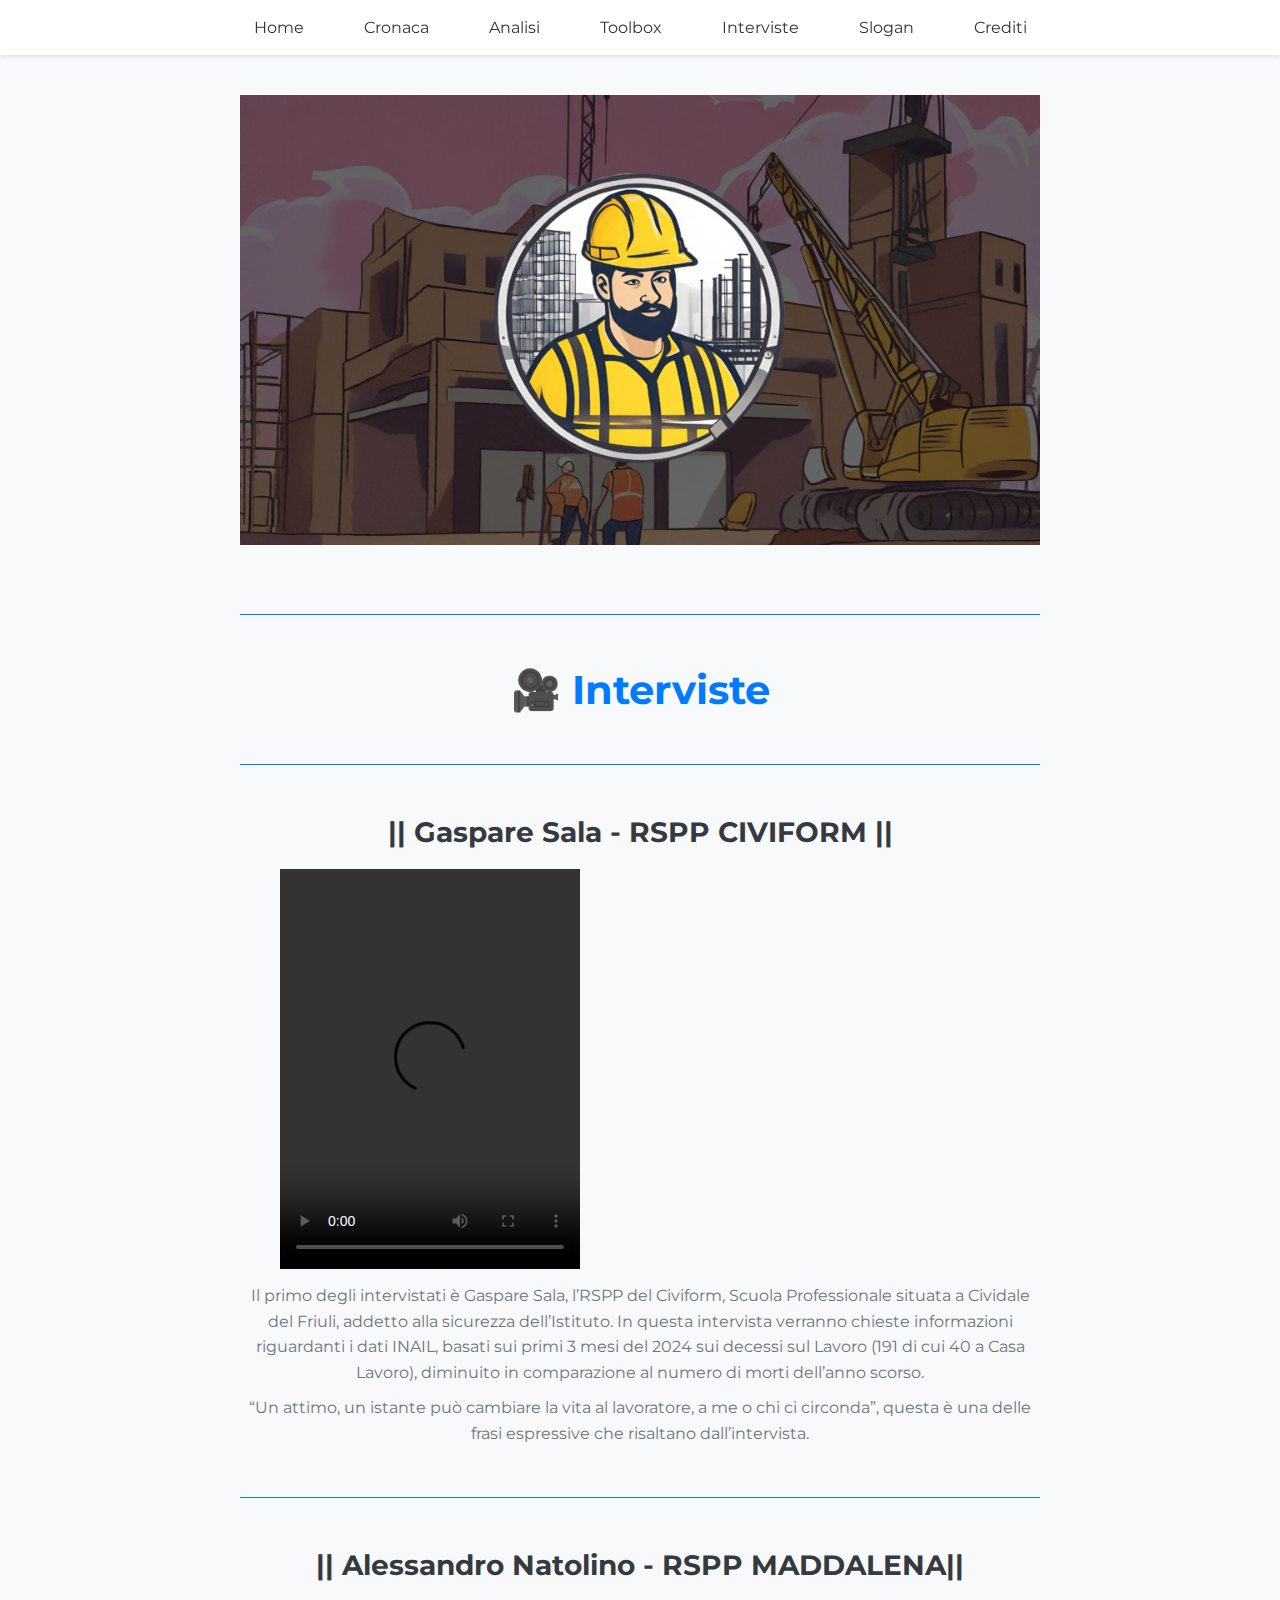
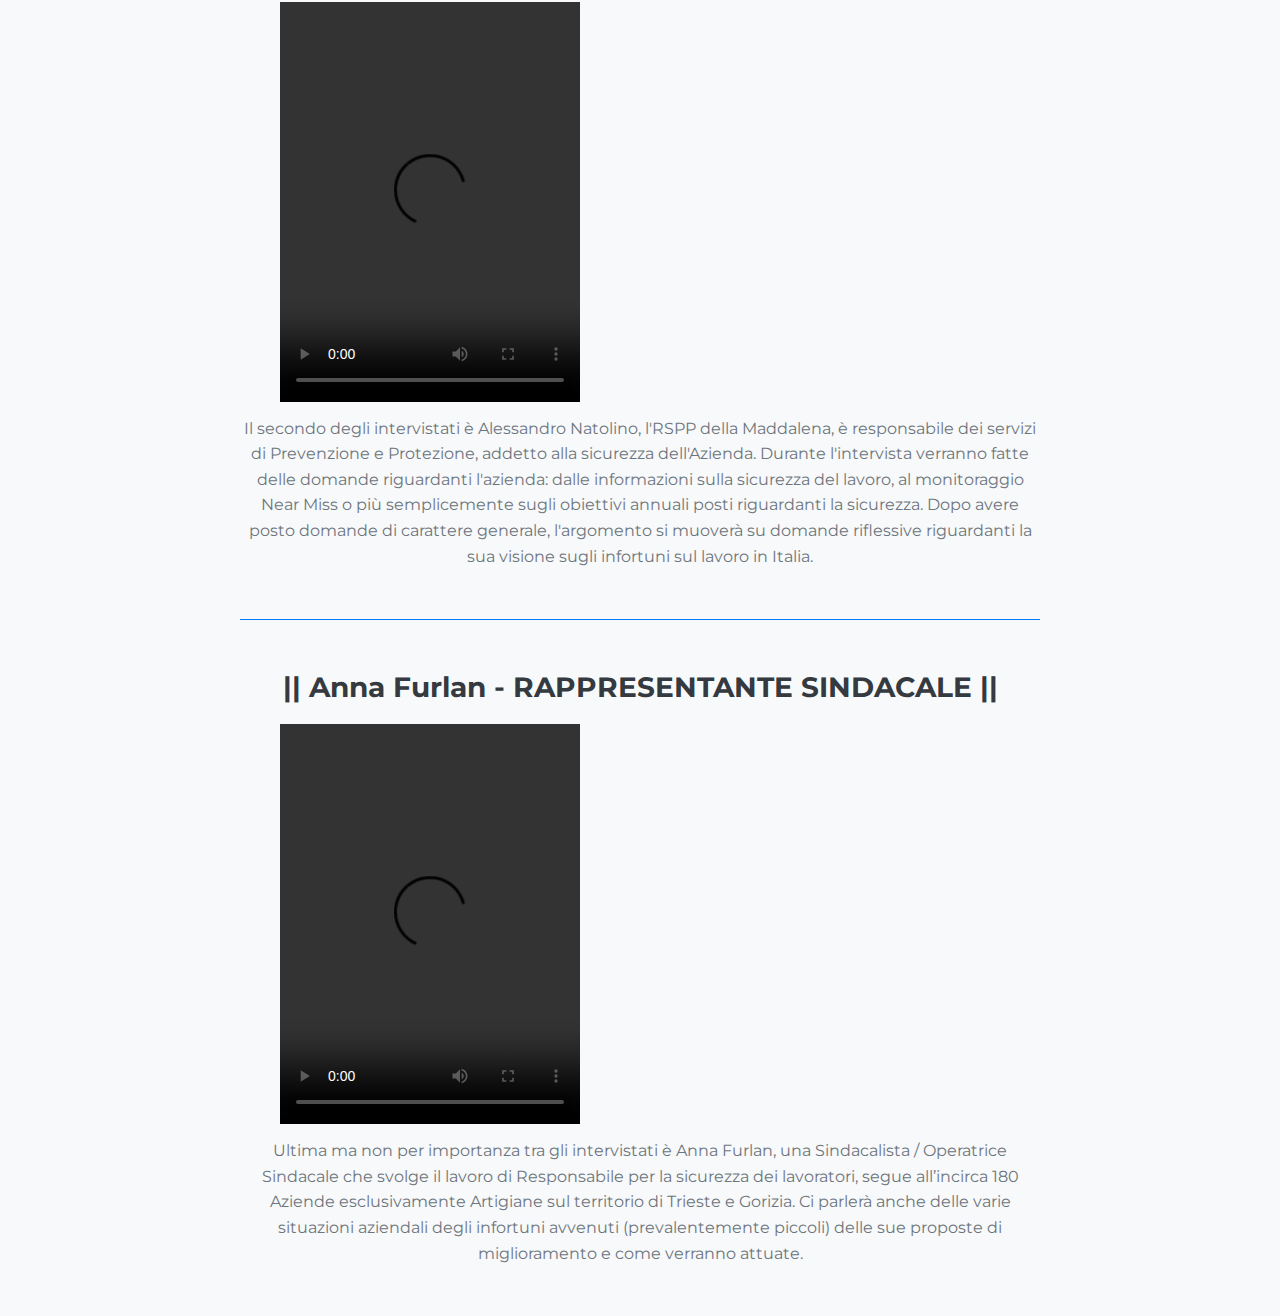
==== interviste/interviste.html @ 01c20100 "Add files via upload" ====
<!DOCTYPE html>
<html lang="it">
<head>
    <meta charset="UTF-8">
    <meta name="viewport" content="width=device-width, initial-scale=1.0">
    <title>Interviste</title>
    <link
    rel="stylesheet"
    href="https://cdnjs.cloudflare.com/ajax/libs/animate.css/4.1.1/animate.min.css"
  />
    <link href="https://fonts.googleapis.com/css2?family=Montserrat:wght@400;700&display=swap" rel="stylesheet">
    <style>
        body {
            font-family: 'Montserrat', sans-serif;
            margin: 0;
            padding: 0;
            background-color: #f8f9fa;
            color: #333;
            animation: backInDown;
            animation-duration: 1s;
        }
.navbar {
    display: flex;
    justify-content: center;
    align-items: center;
    background-color: rgba(255, 255, 255, 0.9);
    padding: 10px 20px;
    box-shadow: 0 2px 4px rgba(0, 0, 0, 0.1);
    position: sticky;
    top: 0;
    z-index: 1000;
}

.navbar a {
    color: #333;
    text-decoration: none;
    padding: 8px 20px;
    text-align: center;
    transition: background-color 0.3s ease;
    margin: 0 10px;
}

.navbar a:hover {
    background-color: #e9ecef;
}
        .content {
            padding: 40px 20px;
            max-width: 800px;
            margin: auto;
        }
        .logo-container img.banner {
            display: block;
            margin: 0 auto;
            max-width: 100%;
            width: 100%;
        }
        h1 {
            font-size: 2.5em;
            text-align: center;
            margin-bottom: 20px;
            color: #007bff;
        }
        h2 {
            font-size: 1.75em;
            margin: 20px 0 10px;
            color: #343a40;
            text-align: center;
            margin-bottom: 20px;
        }
        p {
            font-size: 1em;
            line-height: 1.6;
            margin: 10px 0;
            color: #6c757d;
            text-align: center;
        }
        hr {
            border: 0;
            height: 1px;
            background: #007bff;
            margin-top: 50px;
            margin-bottom: 50px;
        }
	video {
	    height: 400px;
	    weight: 600px;
	    margin-left: 40px;
	}
        @media (max-width: 600px) {
            .navbar {
                flex-direction: column;
                align-items: flex-start;
            }
            .navbar a {
                padding: 10px;
                width: 100%;
                box-sizing: border-box;
            }
            .content {
                padding: 20px 10px;
            } 
	    video {
	        height: 200px;
	        weight: 300px;
	    }
        }
    </style>
</head>
<body>
    <div class="navbar">
        <a href="..\homepage\index.html">Home</a>
        <a href="..\cronaca\cronaca.html">Cronaca</a>
        <a href="..\analisi_statistica\analisi_statistica.html">Analisi</a>
        <a href="..\toolbox\toolbox.html">Toolbox</a>
        <a href="..\interviste\interviste.html">Interviste</a>
        <a href="..\slogan\slogan.html">Slogan</a>
        <a href="..\crediti\crediti.html">Crediti</a>
    </div>
    <div class="content">
        <div class="logo-container">
            <img src="banner1.png" alt="Banner" class="banner">
        </div>

        <br>
        <hr>

        <h1>🎥 Interviste</h1>
        <hr>
        
	<h2>|| Gaspare Sala - RSPP CIVIFORM ||</h2>

        <video controls class="film1">
          <source src="video\gaspare-sala.mp4" type="video/mp4">
       </video>
  
        <p>Il primo degli intervistati è Gaspare Sala, l’RSPP del Civiform, Scuola Professionale situata a Cividale del Friuli, addetto alla sicurezza dell’Istituto.
In questa intervista verranno chieste informazioni riguardanti i dati INAIL, basati sui primi 3 mesi del 2024 sui decessi sul Lavoro (191 di cui 40 a Casa Lavoro), diminuito in comparazione al numero di morti dell’anno scorso.</p>
	<p>“Un attimo, un istante può cambiare la vita al lavoratore, a me o chi ci circonda”, questa è una delle frasi espressive che risaltano dall’intervista.</p>
        <hr>
  
	<h2>|| Alessandro Natolino - RSPP MADDALENA||</h2>
  
        <video controls class="film2">
          <source src="video\alessandro-natolino.mp4" type="video/mp4">
       </video>
  
        <p>Il secondo degli intervistati è Alessandro Natolino, l'RSPP della Maddalena, è responsabile dei servizi di Prevenzione e Protezione, addetto alla sicurezza dell'Azienda. 
Durante l'intervista verranno fatte delle domande riguardanti l'azienda: dalle informazioni sulla sicurezza del lavoro, al monitoraggio Near Miss o più semplicemente sugli obiettivi annuali posti riguardanti la sicurezza.
Dopo avere posto domande di carattere generale, l'argomento si muoverà su domande riflessive riguardanti la sua visione sugli infortuni sul lavoro in Italia.</p>
        
        <hr>
	<h2>|| Anna Furlan - RAPPRESENTANTE SINDACALE ||</h2>
  
        <video controls class="film3">
          <source src="video\anna-furlan.mp4" type="video/mp4">
       </video>
  
        <p>Ultima ma non per importanza tra gli intervistati è Anna Furlan, una Sindacalista / Operatrice Sindacale che svolge il lavoro di Responsabile per la sicurezza dei lavoratori, segue all’incirca 180 Aziende esclusivamente Artigiane sul territorio di Trieste e Gorizia.
Ci parlerà anche delle varie situazioni aziendali degli infortuni avvenuti (prevalentemente piccoli) delle sue proposte di miglioramento e come verranno attuate.</p>
        
      </div>
</body>
</html>
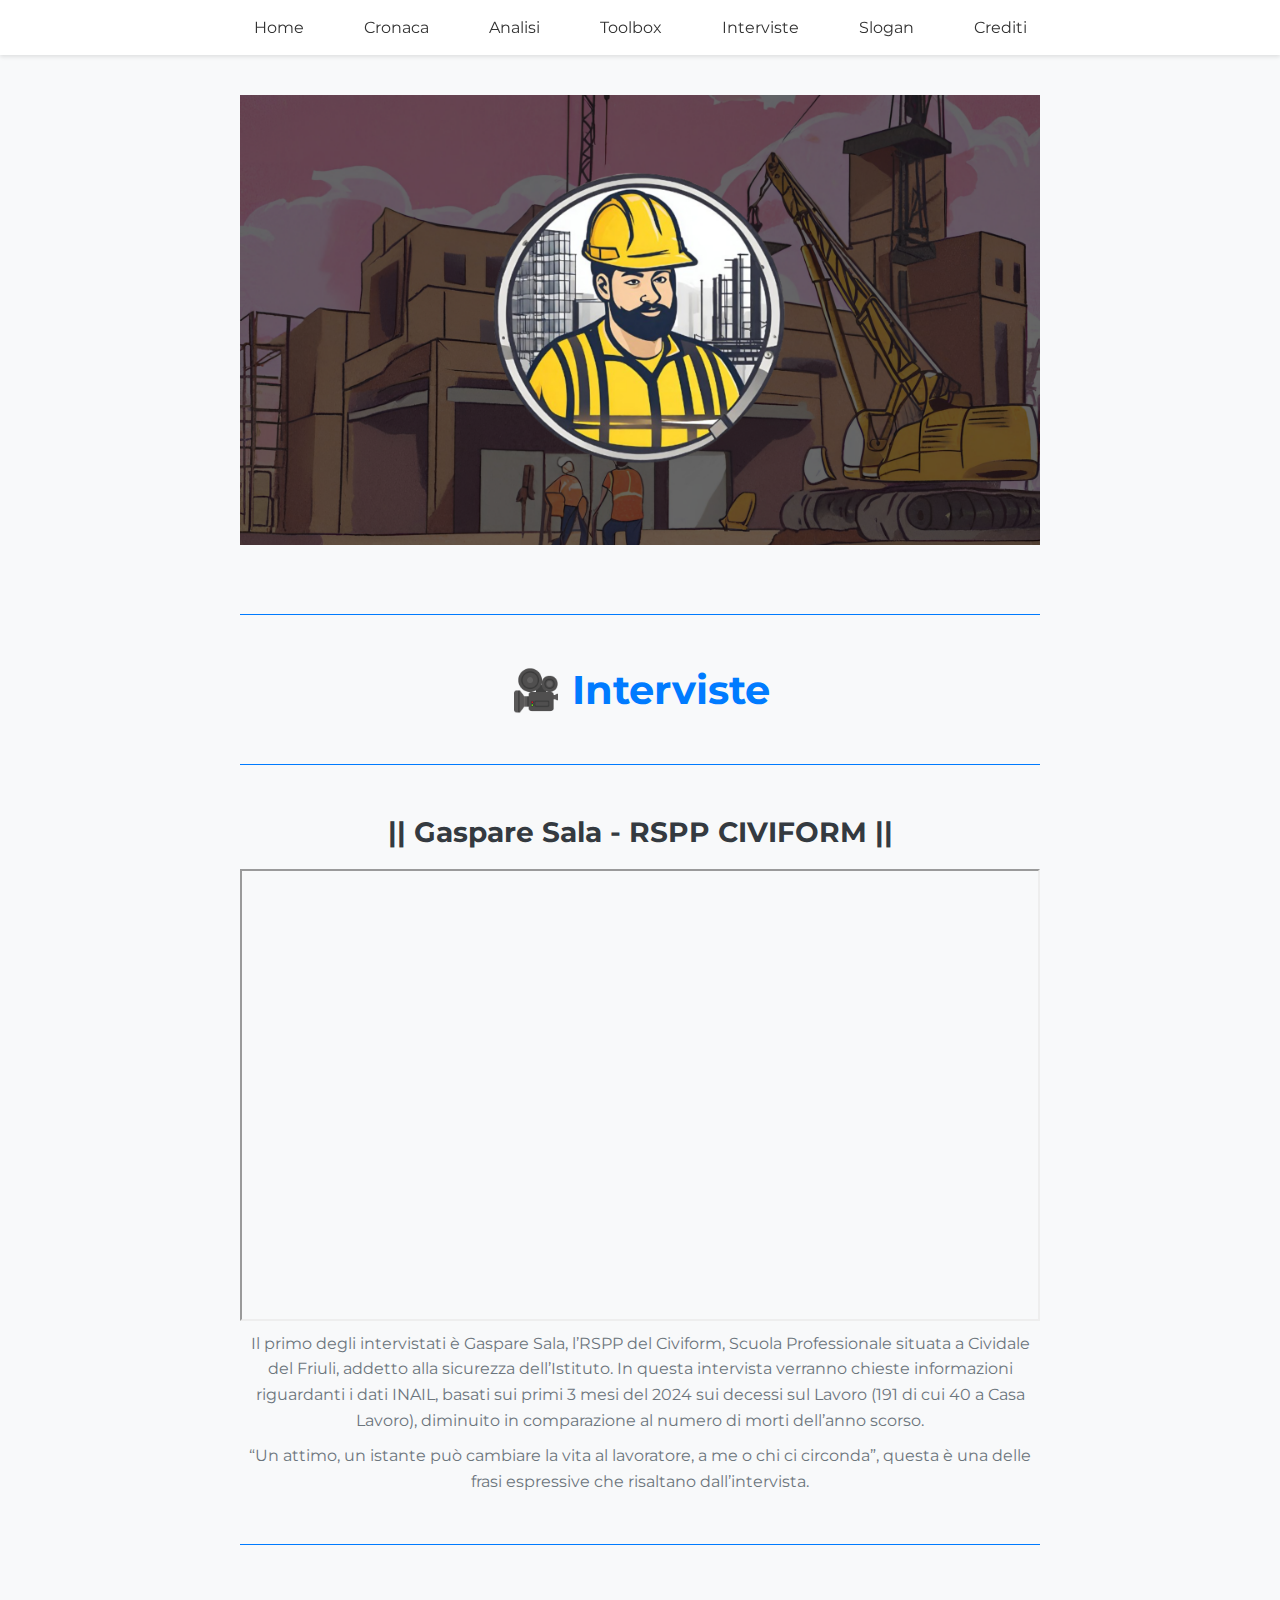
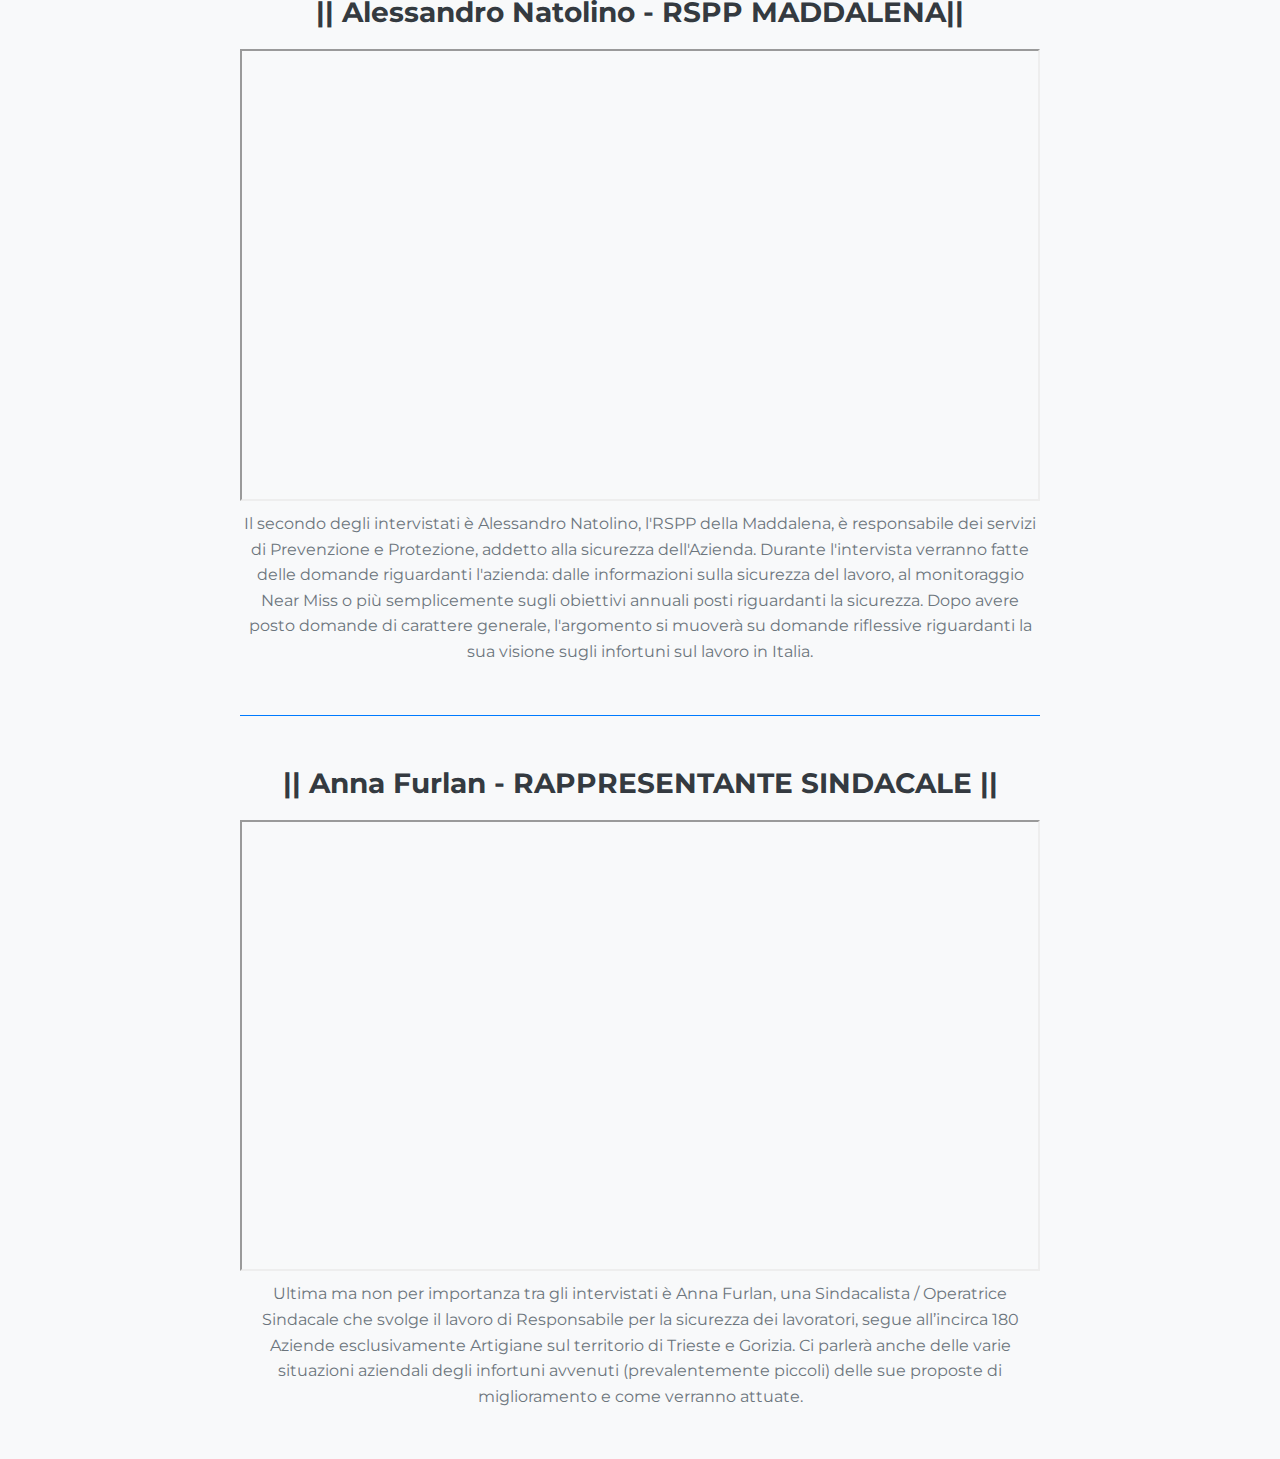
==== commit ed04b5d3: "Add files via upload" ====
--- a/interviste/interviste.html
+++ b/interviste/interviste.html
@@ -81,11 +81,15 @@
             margin-top: 50px;
             margin-bottom: 50px;
         }
-	video {
-	    height: 400px;
-	    weight: 600px;
-	    margin-left: 40px;
-	}
+.container {
+    display: flex;
+    justify-content: center;
+}
+    
+iframe {
+    aspect-ratio: 16 / 9;
+    width: 100% !important;
+}
         @media (max-width: 600px) {
             .navbar {
                 flex-direction: column;
@@ -99,7 +103,7 @@
             .content {
                 padding: 20px 10px;
             } 
-	    video {
+	    .video {
 	        height: 200px;
 	        weight: 300px;
 	    }
@@ -129,9 +133,10 @@
         
 	<h2>|| Gaspare Sala - RSPP CIVIFORM ||</h2>
 
-        <video controls class="film1">
-          <source src="video\gaspare-sala.mp4" type="video/mp4">
-       </video>
+<div class="container">
+    <iframe src="https://www.youtube.com/embed/vTaCUkE4IM4?si=v04vxSMsHGAFbAou"></iframe>
+</div>
+
   
         <p>Il primo degli intervistati è Gaspare Sala, l’RSPP del Civiform, Scuola Professionale situata a Cividale del Friuli, addetto alla sicurezza dell’Istituto.
 In questa intervista verranno chieste informazioni riguardanti i dati INAIL, basati sui primi 3 mesi del 2024 sui decessi sul Lavoro (191 di cui 40 a Casa Lavoro), diminuito in comparazione al numero di morti dell’anno scorso.</p>
@@ -140,9 +145,9 @@
   
 	<h2>|| Alessandro Natolino - RSPP MADDALENA||</h2>
   
-        <video controls class="film2">
-          <source src="video\alessandro-natolino.mp4" type="video/mp4">
-       </video>
+<div class="container">
+    <iframe src="https://www.youtube.com/embed/IjXoEBZjA1k?si=bCQ2XQURMocOBpsv"></iframe>
+</div>
   
         <p>Il secondo degli intervistati è Alessandro Natolino, l'RSPP della Maddalena, è responsabile dei servizi di Prevenzione e Protezione, addetto alla sicurezza dell'Azienda. 
 Durante l'intervista verranno fatte delle domande riguardanti l'azienda: dalle informazioni sulla sicurezza del lavoro, al monitoraggio Near Miss o più semplicemente sugli obiettivi annuali posti riguardanti la sicurezza.
@@ -151,9 +156,9 @@
         <hr>
 	<h2>|| Anna Furlan - RAPPRESENTANTE SINDACALE ||</h2>
   
-        <video controls class="film3">
-          <source src="video\anna-furlan.mp4" type="video/mp4">
-       </video>
+<div class="container">
+    <iframe src="https://www.youtube.com/embed/Efoikcl0Qkg?si=bK24NrjSHxfX3PG9" ></iframe>
+</div>
   
         <p>Ultima ma non per importanza tra gli intervistati è Anna Furlan, una Sindacalista / Operatrice Sindacale che svolge il lavoro di Responsabile per la sicurezza dei lavoratori, segue all’incirca 180 Aziende esclusivamente Artigiane sul territorio di Trieste e Gorizia.
 Ci parlerà anche delle varie situazioni aziendali degli infortuni avvenuti (prevalentemente piccoli) delle sue proposte di miglioramento e come verranno attuate.</p>
